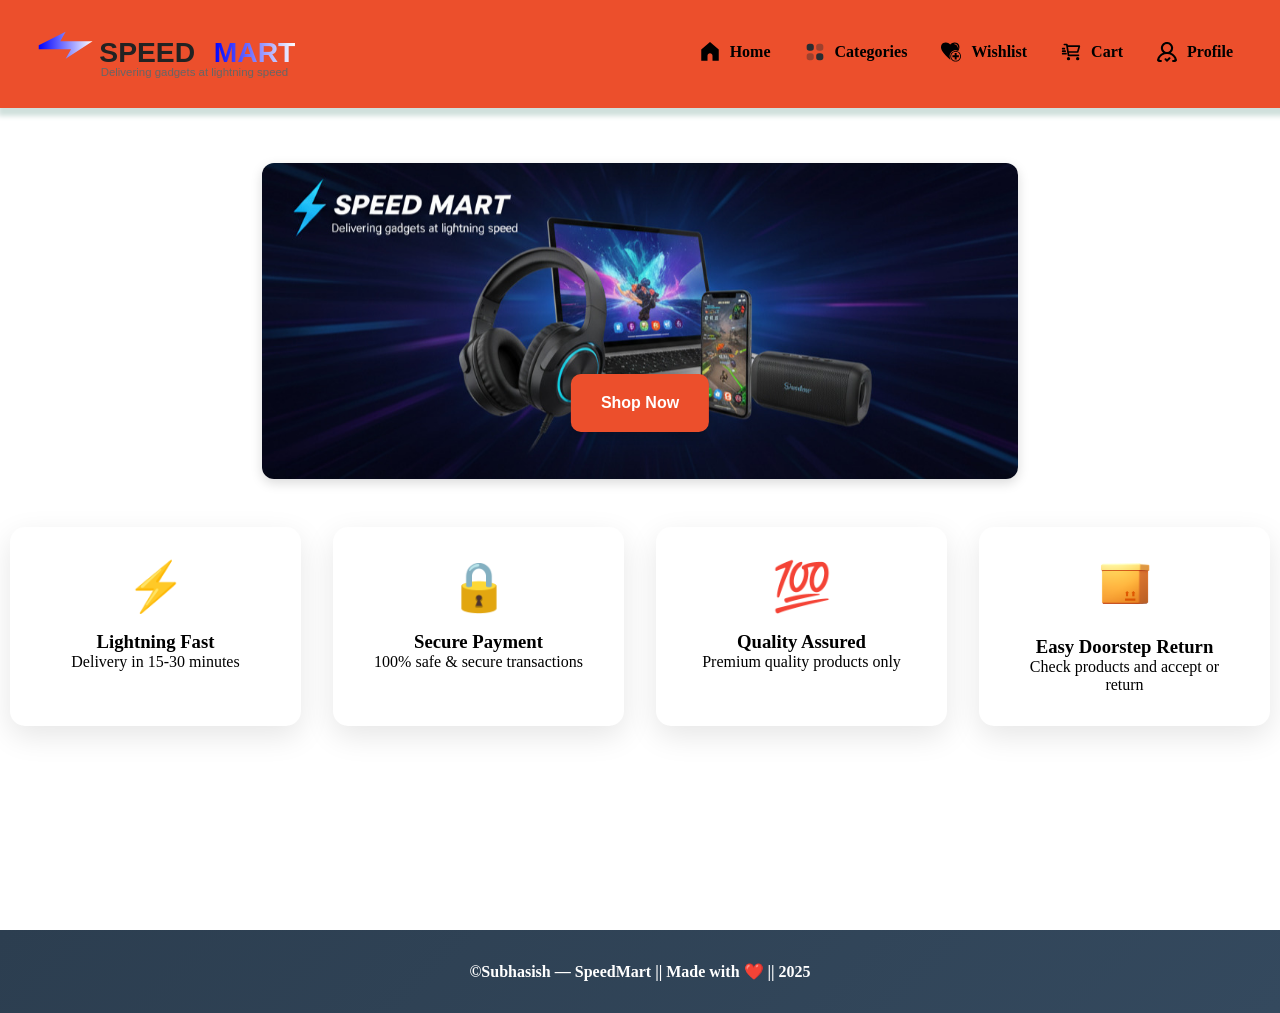
==== index.html @ 71e5bb22 "Fix HTML formatting and structure" ====
<!DOCTYPE html>
<html lang="en">
<head>
    <meta charset="UTF-8">
    <meta name="viewport" content="width=device-width, initial-scale=1.0">
    <title>SpeedMart: Get your products delivered in minutes</title>
    <link rel="stylesheet" href="style.css">
    <link rel="shortcut icon" href="favicon.ico" type="image/x-icon"> 
</head>
<body>
    <header>
        <nav>
            <div class="logo">
                <img src="/svgs/logo.svg" alt="SpeedMart Logo">
            </div>
            <div class="options">
                <ul>
                    <li onclick="showHome()"><img src="/svgs/home.svg" alt="" onclick="showHome()">Home</li>
                    <li onclick="showCategories()"><img src="/svgs/category.svg" alt="">Categories</li>
                    <li onclick="showWishlist()"><img src="/svgs/wish.svg" alt=""> Wishlist</li>
                    <li onclick="showCart()"><img src="/svgs/cart.svg" alt=""> Cart</li>
                    <li onclick="showProfile()"><img src="/svgs/profile.svg" alt=""> Profile</li>

                </ul>
            </div>
        </nav>
    </header>
    <main>
            <!--Home-->
            <section class="home" id="home">
                <img src="/banner.jpg" class="banner-img" alt="Banner">
                <button class="sn" onclick="showCategories()">Shop Now</button>
            </section>
            <section class="home2" id="home2">
                <div class="features">
                    <div class="feature-card">
                        <div class="feature-icon">⚡</div>
                        <h3>Lightning Fast</h3>
                        <p>Delivery in 15-30 minutes</p>
                    </div>
                    <div class="feature-card">
                        <div class="feature-icon">🔒</div>
                        <h3>Secure Payment</h3>
                        <p>100% safe & secure transactions</p>
                    </div>
                    <div class="feature-card">
                        <div class="feature-icon">💯</div>
                        <h3>Quality Assured</h3>
                        <p>Premium quality products only</p>
                    </div>
                    <div class="feature-card">
                        <div class="feature-icon"><img src="/assets/return.png" height="50" width="50" alt=""></div>
                        <h3>Easy Doorstep Return</h3>
                        <p>Check products and accept or return</p>
                    </div>
                </div>
            </section>
                

            <!-- Categories page-->
            <div class="category">
                <section id="categoriesPage" style="display:none;">
                    <h2>Categories</h2>
                    <div id="categoriesList"></div>
                </section>
            </div>
            <!-- Products page-->
            <section id="productsPage" style="display:none;">
                <button class="back" onclick="backToCategories()">← Back</button>
                <h2 id="categoryTitle"></h2>
                <div id="productsList"></div>
            </section>

            <!-- Wishlist Page -->
            <section id="wishlistPage" style="display:none;">
                <h2>Your Wishlist</h2>
                <div id="wishlistList"></div>
                <button id="clearWishlistBtn" onclick="clearWishlist()">Clear Wishlist</button>
            </section>
            
            <!-- Cart Page -->
            <section id="cartPage" style="display:none;">
                <h2>Your Cart</h2>
                <div id="cartList"></div>
                <h3 id="cartTotal">Total: Rs 0</h3>
                <button onclick="placeOrder()">Checkout</button>
            </section>
            <!-- Profile Page -->
            <section id="profilePage" style="display:none; text-align:center; padding-top:20px;">

                <h3 id="profileWelcome"></h3>
            
                <!-- Login Form -->
                <form id="loginForm" class="auth-card" >
                    <h2>Login</h2>
                    <input id="loginEmail" type="email" placeholder="Email" required>
                    <input id="loginPass" type="password" placeholder="Password" required>
                    <button type="submit" class="submit-btn">Login</button>
                    <p class="switch-text">Don't have an account? <span onclick="showSignup()">Sign Up</span></p>
                </form>
            
                <!-- Signup Form -->
                <form id="signupForm" class="auth-card" style="display:none;">
                    <h2>Sign Up</h2>
                    <input id="signupEmail" type="email" placeholder="Email" required>
                    <input id="signupPh" type="number" placeholder="Phone Number" required>
                    <input id="signupPass" type="password" placeholder="Password" required>
                    <input id="signupRePass" type="password" placeholder="Confirm Password" required>
                    <button type="submit" class="submit-btn">Sign Up</button>
                    <p class="switch-text">Already have an account? <span onclick="showLogin()" style="color: rgb(36, 252, 79);">Login</span></p>
                </form>
            
                <!-- Visible only if logged in -->
                <div id="extraProfileButtons" style="display:none; margin-top:20px;">
                    <button onclick="showMyOrders()">My Orders</button>
                    <button onclick="logoutUser()">Logout</button>
                </div>
            
            </section>
                        
            <!-- Orders Page -->
            <section id="ordersPage" style="display:none; padding:20px;">
                <h2 style="text-align:center; margin-bottom:15px;">My Orders</h2>
                <div id="ordersList" style="display:flex; flex-direction:column; gap:15px;"></div>
            </section>

              
              
    </main>
  
    <footer id="footer">
        <b>©Subhasish — SpeedMart || Made with ❤️ || 2025</b>
    </footer>
    <script src="script.js"></script>
</body>
</html>
---- style.css ----
* {
    margin: 0;
    padding: 0;
    box-sizing: border-box;
}
html,body{
    scroll-behavior: smooth;
}
nav {
    background-color: rgb(236, 79, 44);
    display: flex;
    justify-content: space-between;
    align-items: center;
    height: 12vh;
    padding: 0 2rem;
    box-shadow: 2px 4px 5px 4px rgb(208, 224, 220);
    position: sticky;
    top: 0;
    z-index: 1000;
}

nav ul li {
    list-style: none;
    font-weight: bolder;
    display: inline-flex;
    align-items: center;
    gap: 10px;
    margin: 0 15px;
    cursor: pointer;
}

ul li img:hover {
    filter: invert(1);
}

nav ul li:hover {
    color: yellow;
}

.options ul li img {
    width: 20px;
    height: 20px;
    vertical-align: middle;
}

main {
    padding: 10px;
    margin-top: 5vh;
    margin-bottom: 5vh;
    padding-bottom: 12vh;
}

.separation {
    height: 4px;
    background-color: rgb(122, 91, 118);
    margin: 20px 0;
}

.home {
    display: flex;
    justify-content: center;
    align-items: center;
    position: relative;
}

.home img {
    max-width: 100%;
    height: auto;
    display: block;
    position: relative;
    top: 0;
    border-radius: 12px;
    box-shadow: 0 4px 12px rgba(0, 0, 0, 0.15);
    /* optional shadow */
}

.home {
    position: relative;
    display: flex;
    justify-content: center;
    align-items: center;
}
.features {
    display: grid;
    grid-template-columns: repeat(auto-fit, minmax(250px, 1fr));
    gap: 2rem;
    margin: 3rem 0;
}

.feature-card {
    background: white;
    padding: 2rem;
    border-radius: 15px;
    text-align: center;
    box-shadow: 0 10px 30px rgba(0, 0, 0, 0.1);
    transition: all 0.3s ease;
}

.feature-card:hover {
    transform: translateY(-5px);
    box-shadow: 0 15px 40px rgba(0, 0, 0, 0.15);
}

.feature-icon {
    font-size: 3rem;
    margin-bottom: 1rem;
}

.home img {
    max-width: 60%;
    height: auto;
    display: block;
    border-radius: 12px;
    box-shadow: 0 4px 12px rgba(0, 0, 0, 0.15);
}

.sn {
    position: absolute;
    bottom: 15%;
    left: 50%;
    transform: translateX(-50%);
    padding: 20px 30px;
    font-size: 1rem;
    font-weight: bold;
    background-color: rgb(236, 79, 44);
    color: #fff;
    border: none;
    border-radius: 10px;
    cursor: pointer;
    box-shadow: 0 4px 10px rgba(0, 0, 0, 0.2);
    transition: all 0.3s ease;
    animation: glow 3s infinite alternate;
}

@keyframes glow {
    from {
        box-shadow: 0 0 10px rgba(18, 71, 136, 0.7),
            0 0 20px rgba(24, 122, 9, 0.6),
            0 0 30px rgba(237, 79, 205, 0.5);
    }

    to {
        box-shadow: 0 0 20px rgba(255, 174, 0, 0.9),
            0 0 40px rgba(255, 174, 0, 0.7),
            0 0 60px rgba(255, 174, 0, 0.5);
    }
}

.sn:hover {
    background-color: white;
    color: orangered;
    transform: translateX(-50%) scale(1.2);
}


/* Product cards */
.product-card {
    display: inline-block;
    margin: 10px;
    padding: 10px;
    text-align: center;
    border-radius: 12px;
    box-shadow: 0 4px 10px rgba(0, 0, 0, 0.1);
    background: #fff;
}

.product-card img {
    border-radius: 8px;
    margin-bottom: 5px;
}

#wishlistPage button {
    margin-top: 15px;
    padding: 10px 20px;
    border: none;
    border-radius: 8px;
    background-color: orangered;
    color: white;
    font-weight: bold;
    cursor: pointer;
    transition: transform 0.2s ease, background 0.3s ease;
}

#wishlistPage button:hover {
    background-color: #d32f2f;
    transform: scale(1.05);
}

.product-card button{
    margin: 5px;
    padding: 5px 10px;
    border-radius: 8px;
    border: none;
    background: rgb(236, 79, 44);
    color: white;
    cursor: pointer;
}

.product-card button:hover {
    background: orangered;
}



/* Categories container */
#categoriesList {
    display: flex;
    flex-wrap: wrap;
    gap: 15px;
    margin-top: 20px;
}

#categoriesList {
    display: flex;
    flex-wrap: wrap;
    gap: 15px;
    margin: 20px 0;
}

#categoriesList button {
    padding: 12px 20px;
    border: none;
    border-radius: 8px;
    background: #f44336;
    color: white;
    font-size: 16px;
    font-weight: bold;
    cursor: pointer;
    box-shadow: 2px 4px 6px rgba(0, 0, 0, 0.2);
    transition: 0.3s ease;
}

#categoriesList button:hover {
    background: #d32f2f;
    transform: scale(1.05);
}

#productsPage button {
    padding: 10px 10px;
    background-color: orangered;
    color: white;
    border: none;
    border-radius: 8px;
    font-size: 14px;
    cursor: pointer;
    transform: scale(1.05);
}

#cartPage {
    margin-left: 20px;
}

#cartPage button {
    padding: 10px 25px;
    border: none;
    border-radius: 8px;
    color: white;
    background-color: orangered;
    font-size: 12px;
    font-weight: bolder;
    margin-top: 15px;
    cursor: pointer;
}

#cartPage button:hover {
    transform: scale(1.1);
}

footer {
    background: linear-gradient(135deg, #2c3e50 0%, #34495e 100%);
    color: white;
    text-align: center;
    padding: 2rem;
    margin-top: 3rem;
    display: flex;
    justify-content: center;
    align-items: center;
}

 

#signupForm span {
    color: #555;
    transition: 0.3s;
}

#signupForm span:hover {
    color: #000;
    transform: scale(1.2);
}


.log {
    display: flex;
    justify-content: center;
    align-items: center;
    background: linear-gradient(rgb(223, 217, 217), rgb(156, 252, 156));
    width: 250px;
    position: relative;
    left: 10%;
}
/*for mobiles*/

@media (max-width: 768px) {
    /* body {
        padding: 25px;
    } */

    nav {
        width: 100%;
        display: flex;
        justify-content: center;
        background: #fff;
        position: fixed;
        top: 0;
        left: 0;
        z-index: 1000;
        box-shadow: 0 2px 5px rgba(0, 0, 0, 0.1);
        background-color: orangered;
    }

    nav .logo img {
        height: 300px;
    }

    /* Bottom nav bar */
    nav .options {
        width: 100%;
        position: fixed;
        bottom: 0;
        left: 0;
        background: #44e74f;
        box-shadow: 0 -2px 5px rgba(0, 0, 0, 0.1);
        z-index: 1000;
    }

    nav ul li:hover {
        color: #fff;
        transform: scale(1.2);
    }

    nav .options ul {
        display: flex;
        justify-content: space-around;
        padding: 10px 0;
        flex-wrap: nowrap;
    }

    nav .options ul li {
        flex: 1;
         display: flex;
        flex-direction: column;
        align-items: center;
        font-size: 12px;
        cursor: pointer;
        padding: 10px;
        min-width: 0;
    }
    .features{
        display: flex;
        flex-direction: column;
    }


    /* Push content between top & bottom bars */
    main {
        padding-top: 100px;
        padding-bottom: 70px;
    }

    #productsList {
        padding: 10px 10px;
        display:
    }

    .home img {
        width: 100%;
        height: 70vh;
    }

    .home button {
        padding: 10px 10px;
        font-size: 15px;
    }

    footer {
        width: 100%;
        position: relative;
        text-align: center;
        padding-bottom: 120px;
        display: flex;
        justify-content: center;
        align-items: center;
    }
}
.auth-card {
    width: 85%;
    max-width: 330px;
    margin: auto;
    background: white;
    padding: 25px;
    border-radius: 12px;
    box-shadow: 0 5px 20px rgba(0,0,0,0.15);
    animation: fadeIn 0.4s ease;
}

.auth-card h2 {
    margin-bottom: 15px;
    color: #333;
}

.auth-card input {
    width: 100%;
    padding: 10px;
    margin: 6px 0;
    border-radius: 8px;
    border: 1px solid #aaa;
}

.submit-btn {
    width: 100%;
    padding: 10px;
    margin-top: 8px;
    background: orangered;
    border: none;
    color: white;
    font-weight: bold;
    border-radius: 8px;
    cursor: pointer;
}

.submit-btn:hover {
    background: #c62828;
}

.switch-btn {
    padding: 12px 18px;
    background: orangered;
    color: white;
    border: none;
    border-radius: 8px;
    margin: 8px;
    cursor: pointer;
}

.switch-btn:hover {
    background: #c62828;
}

.switch-text {
    font-size: 14px;
    margin-top: 10px;
}

.switch-text span {
    color: orangered;
    cursor: pointer;
    font-weight: bold;
}

#profileWelcome {
    margin-bottom: 15px;
    font-size: 18px;
    font-weight: bold;
}

@keyframes fadeIn {
    from { opacity: 0; transform: scale(0.96); }
    to { opacity: 1; transform: scale(1); }
}
#extraProfileButtons button 
{
    margin: 5px;
    padding: 15px 20px;
    border-radius: 8px;
    border: none;
    background: rgb(236, 79, 44);
    color: white;
    cursor: pointer;
    font-weight: bolder;
}
#extraProfileButtons button:hover{
    background: #44e74f;
    color: white;
    font-weight: bolder;
    transform: scale(1.05);
}
.order-card {
    background: white;
    padding: 15px;
    border-radius: 12px;
    box-shadow: 0 4px 10px rgba(0,0,0,0.1);
    border: 1px solid #eee;
    display: flex;
    flex-direction: column;
    gap: 12px;
    animation: fadeIn 0.3s ease;
}

.order-header {
    display: flex;
    justify-content: space-between;
    font-size: 14px;
    font-weight: bold;
}

.order-id {
    color: #444;
}

.order-status {
    padding: 4px 10px;
    border-radius: 8px;
    font-size: 12px;
    text-transform: uppercase;
}

.order-status.placed { background: #eaefff; color: #3652ff; }
.order-status.processing { background: #fff4cc; color: #c58d00; }
.order-status.delivered { background: #e2ffe2; color: #0b8a16; }
.order-status.cancelled { background: #ffe5e5; color: #cc1414; }

.order-items {
    display: flex;
    flex-direction: column;
    gap: 6px;
}

.order-item {
    display: flex;
    justify-content: space-between;
    font-size: 14px;
}

.order-footer {
    display: flex;
    justify-content: space-between;
    font-size: 14px;
    border-top: 1px solid #ddd;
    padding-top: 8px;
}

@keyframes fadeIn {
    from { opacity: 0; transform: translateY(5px); }
    to { opacity: 1; transform: translateY(0); }
}
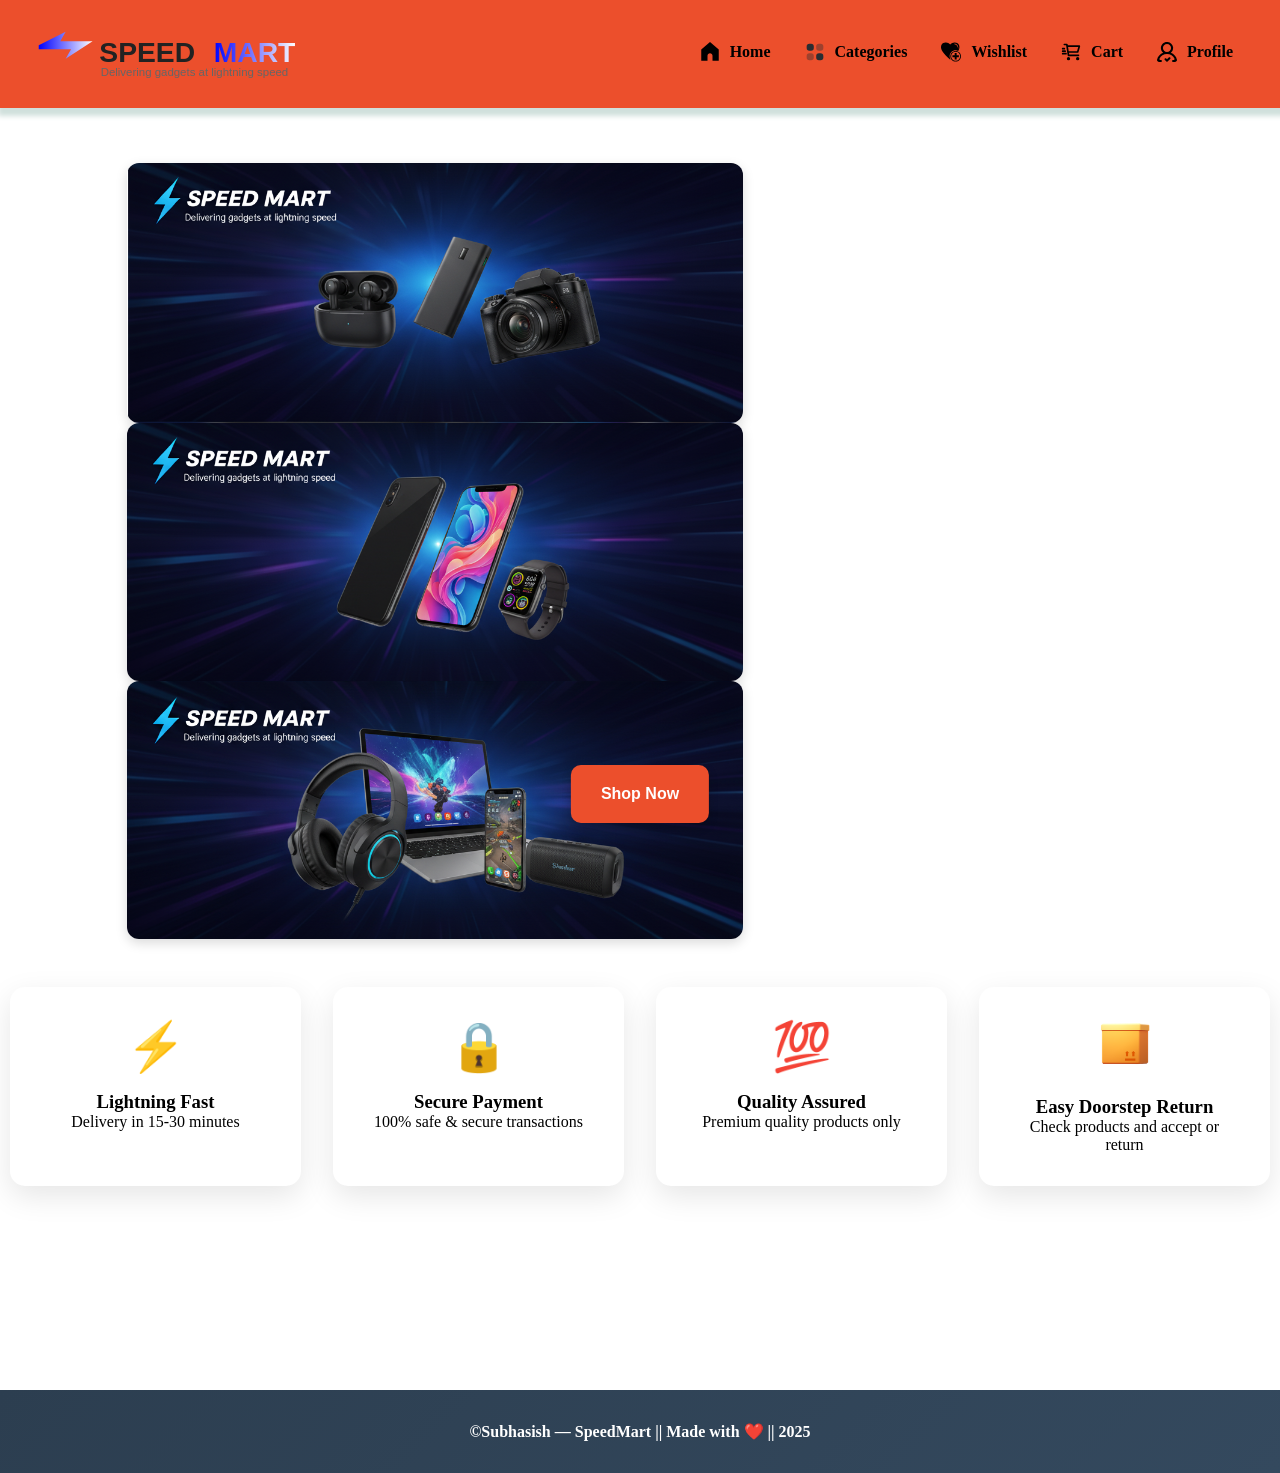
==== commit f295b97e: "Update index.html" ====
--- a/index.html
+++ b/index.html
@@ -28,9 +28,17 @@
     <main>
             <!--Home-->
             <section class="home" id="home">
-                <img src="/banner.jpg" class="banner-img" alt="Banner">
+
+                <div class="slider">
+                    <div class="slides">
+                        <img src="banner1.png" alt="">
+                        <img src="banner2.png" alt="">
+                        <img src="banner3.png" alt="">
+                    </div>
+                </div>
+                
                 <button class="sn" onclick="showCategories()">Shop Now</button>
-            </section>
+                </section>
             <section class="home2" id="home2">
                 <div class="features">
                     <div class="feature-card">
@@ -136,3 +144,4 @@
 </html>
 
 
+
--- a/style.css
+++ b/style.css
@@ -3,9 +3,12 @@
     padding: 0;
     box-sizing: border-box;
 }
-html,body{
+
+html,
+body {
     scroll-behavior: smooth;
 }
+
 nav {
     background-color: rgb(236, 79, 44);
     display: flex;
@@ -63,7 +66,15 @@
     position: relative;
 }
 
-.home img {
+.banner-img {
+    width: 100%;
+    height: auto;
+    object-fit: cover;
+    border-radius: 14px;
+    display: block;
+}
+
+/*.home img {
     max-width: 100%;
     height: auto;
     display: block;
@@ -74,12 +85,13 @@
     /* optional shadow */
 }
 
-.home {
+*/ .home {
     position: relative;
     display: flex;
     justify-content: center;
     align-items: center;
 }
+
 .features {
     display: grid;
     grid-template-columns: repeat(auto-fit, minmax(250px, 1fr));
@@ -154,50 +166,194 @@
 
 
 /* Product cards */
+/* DEFAULT: Desktop (4 cards per row) */
+#productsList {
+    display: grid;
+    padding-top: 50px;
+    grid-template-columns: repeat(7, 1fr);
+    gap: 18px;
+    justify-items: center;
+}
+
+/* Product Card Size (same for all screens) */
 .product-card {
-    display: inline-block;
-    margin: 10px;
+    width: 200px;
+    background: #111;
+    border-radius: 18px;
+    overflow: hidden;
+    padding: 0;
+    color: #fff;
+    box-shadow: 0 0 15px rgba(255, 136, 0, 0.4);
+    transition: transform 0.3s ease, box-shadow 0.3s ease;
+}
+
+.product-card:hover {
+    transform: scale(1.05);
+    box-shadow: 0 0 30px rgba(255, 94, 0, 0.7);
+}
+
+/* Mobile: 2 cards per row */
+@media (max-width: 768px) {
+    #productsList {
+        grid-template-columns: repeat(2, 1fr);
+        gap: 12px;
+    }
+
+    .product-card {
+        width: 160px;
+    }
+
+    .product-card .img-box {
+        padding: 18px;
+    }
+
+    .product-card img {
+        width: 100px;
+    }
+}
+
+
+/* ✅ Same image size area */
+.product-card .img-box {
+    height: 150px;
+    display: flex;
+    justify-content: center;
+    align-items: center;
+    background: linear-gradient(135deg, #ff8a00, #ff3d00);
+}
+
+.product-card img {
+    width: 90%;
+    height: 90%;
+    object-fit: contain;
+    /* ✅ Prevent stretching */
+    filter: drop-shadow(0 6px 12px rgba(0, 0, 0, 0.6));
+}
+
+/* Text */
+.product-card .info {
+    padding: 12px;
+    text-align: center;
+}
+
+.product-card h3 {
+    font-size: 16px;
+    margin-bottom: 4px;
+}
+
+.product-card p {
+    font-size: 14px;
+    margin-bottom: 8px;
+    color: #ffcc82;
+}
+
+/* Quantity Box */
+.qty-box {
+    display: flex;
+    justify-content: center;
+    align-items: center;
+    gap: 12px;
+    margin: 8px 0 12px 0;
+}
+
+.qty-box button {
+    background: #ff4500;
+    border: none;
+    padding: 6px 12px;
+    border-radius: 8px;
+    color: white;
+    font-size: 18px;
+    cursor: pointer;
+}
+
+/* ✅ Two buttons side by side */
+.action-btns {
+    display: flex;
+    justify-content: space-between;
+    gap: 8px;
+    padding: 0 12px 12px 12px;
+}
+
+
+.wishlist-btn,
+.buy-btn {
+    flex: 1;
+    padding: 9px 0;
+    border-radius: 10px;
+    border: none;
+    font-weight: bold;
+    cursor: pointer;
+    transition: 0.3s ease;
+}
+
+#wishlistPage button {
+    margin: 15px;
+}
+
+#wishlistPage button {
+    background-color: orangered;
+    border: none;
+    color: white;
+    font-weight: bolder;
+    cursor: pointer;
     padding: 10px;
-    text-align: center;
     border-radius: 12px;
-    box-shadow: 0 4px 10px rgba(0, 0, 0, 0.1);
-    background: #fff;
-}
-
-.product-card img {
-    border-radius: 8px;
-    margin-bottom: 5px;
-}
-
-#wishlistPage button {
-    margin-top: 15px;
-    padding: 10px 20px;
-    border: none;
-    border-radius: 8px;
-    background-color: orangered;
-    color: white;
-    font-weight: bold;
-    cursor: pointer;
-    transition: transform 0.2s ease, background 0.3s ease;
 }
 
 #wishlistPage button:hover {
-    background-color: #d32f2f;
-    transform: scale(1.05);
-}
-
-.product-card button{
-    margin: 5px;
-    padding: 5px 10px;
-    border-radius: 8px;
-    border: none;
-    background: rgb(236, 79, 44);
-    color: white;
-    cursor: pointer;
-}
-
-.product-card button:hover {
-    background: orangered;
+    background-color: rgb(1, 85, 1);
+}
+
+/* Wishlist */
+.wishlist-btn {
+    background: #ff006a;
+    cursor: pointer;
+}
+
+.wishlist-btn:hover {
+    background: #0c0c0c;
+}
+
+/* Buy Now */
+.buy-btn {
+    background: #ff9d00;
+    color: rgb(97, 66, 66);
+    cursor: pointer;
+}
+
+.buy-btn button:hover {
+    background: #0cfb0c;
+}
+
+
+/* MOBILE GRID — 2 CARDS PER ROW */
+@media (max-width: 768px) {
+    #productsList {
+        display: grid;
+        grid-template-columns: repeat(2, 1fr);
+        /* ✅ 2 per row */
+        gap: 12px;
+        justify-items: center;
+    }
+
+    .product-card {
+        width: 100%;
+        max-width: 170px;
+        /* ✅ auto-resize cleanly */
+        height: 310px;
+        /* Slightly shorter for mobile */
+
+    }
+
+    .product-card .img-box {
+        height: 130px;
+        /* Adjust image box */
+    }
+
+    .product-card img {
+        width: 85%;
+        height: 85%;
+    }
 }
 
 
@@ -233,6 +389,11 @@
 #categoriesList button:hover {
     background: #d32f2f;
     transform: scale(1.05);
+}
+
+#productsPage h2 {
+    padding-top: 20px;
+    padding-left: 20px;
 }
 
 #productsPage button {
@@ -266,6 +427,70 @@
     transform: scale(1.1);
 }
 
+
+.cart-item {
+    display: flex;
+    justify-content: space-between;
+    align-items: center;
+    background: #111;
+    padding: 15px;
+    border-radius: 14px;
+    margin-bottom: 12px;
+    box-shadow: 0 0 12px rgba(255, 115, 0, 0.4);
+    color: white;
+}
+
+.cart-item h4 {
+    margin-bottom: 5px;
+}
+
+.cart-item p {
+    margin: 2px 0;
+    color: #ffcc82;
+}
+
+.cart-item .right button {
+    background: #ff4500;
+    border: none;
+    padding: 6px 10px;
+    margin: 0 4px;
+    border-radius: 6px;
+    cursor: pointer;
+    color: white;
+    font-size: 16px;
+    font-weight: bold;
+}
+
+.cart-item .right button:hover {
+    background: #ff6a00;
+}
+
+.toast {
+    position: fixed;
+    bottom: 80px;
+    left: 50%;
+    transform: translateX(-50%);
+    background: #020000;
+    padding: 12px 18px;
+    border-radius: 8px;
+    color: #fff;
+    font-weight: bold;
+    animation: fadeSlide 0.4s ease;
+    z-index: 2000;
+}
+
+@keyframes fadeSlide {
+    from {
+        opacity: 0;
+        transform: translate(-50%, 20px);
+    }
+
+    to {
+        opacity: 1;
+        transform: translate(-50%, 0);
+    }
+}
+
 footer {
     background: linear-gradient(135deg, #2c3e50 0%, #34495e 100%);
     color: white;
@@ -277,7 +502,7 @@
     align-items: center;
 }
 
- 
+
 
 #signupForm span {
     color: #555;
@@ -299,6 +524,7 @@
     position: relative;
     left: 10%;
 }
+
 /*for mobiles*/
 
 @media (max-width: 768px) {
@@ -348,7 +574,7 @@
 
     nav .options ul li {
         flex: 1;
-         display: flex;
+        display: flex;
         flex-direction: column;
         align-items: center;
         font-size: 12px;
@@ -356,7 +582,8 @@
         padding: 10px;
         min-width: 0;
     }
-    .features{
+
+    .features {
         display: flex;
         flex-direction: column;
     }
@@ -393,6 +620,7 @@
         align-items: center;
     }
 }
+
 .auth-card {
     width: 85%;
     max-width: 330px;
@@ -400,7 +628,7 @@
     background: white;
     padding: 25px;
     border-radius: 12px;
-    box-shadow: 0 5px 20px rgba(0,0,0,0.15);
+    box-shadow: 0 5px 20px rgba(0, 0, 0, 0.15);
     animation: fadeIn 0.4s ease;
 }
 
@@ -465,11 +693,18 @@
 }
 
 @keyframes fadeIn {
-    from { opacity: 0; transform: scale(0.96); }
-    to { opacity: 1; transform: scale(1); }
-}
-#extraProfileButtons button 
-{
+    from {
+        opacity: 0;
+        transform: scale(0.96);
+    }
+
+    to {
+        opacity: 1;
+        transform: scale(1);
+    }
+}
+
+#extraProfileButtons button {
     margin: 5px;
     padding: 15px 20px;
     border-radius: 8px;
@@ -479,73 +714,147 @@
     cursor: pointer;
     font-weight: bolder;
 }
-#extraProfileButtons button:hover{
+
+#extraProfileButtons button:hover {
     background: #44e74f;
     color: white;
     font-weight: bolder;
     transform: scale(1.05);
 }
+
 .order-card {
-    background: white;
-    padding: 15px;
-    border-radius: 12px;
-    box-shadow: 0 4px 10px rgba(0,0,0,0.1);
-    border: 1px solid #eee;
+    background: #ffffff;
+    border-radius: 14px;
+    padding: 18px;
+    border: 1px solid #e5e5e5;
+    box-shadow: 0px 3px 12px rgba(0,0,0,0.08);
     display: flex;
     flex-direction: column;
-    gap: 12px;
-    animation: fadeIn 0.3s ease;
-}
-
+    gap: 14px;
+    transition: transform 0.25s ease, box-shadow 0.25s ease;
+}
+
+.order-card:hover {
+    transform: translateY(-3px);
+    box-shadow: 0px 6px 18px rgba(0,0,0,0.15);
+}
+
+/* Header: Order ID + Status */
 .order-header {
+    display: flex;
+    justify-content: space-between;
+    align-items: center;
+    font-size: 15px;
+    font-weight: 600;
+}
+
+.order-id {
+    color: #222;
+    font-weight: bold;
+}
+
+/* Status Badge */
+.order-status {
+    padding: 6px 14px;
+    border-radius: 20px;
+    font-size: 12px;
+    font-weight: bold;
+    letter-spacing: 0.4px;
+}
+
+.order-status.placed {
+    background: #e8eeff;
+    color: #2e51ff;
+}
+
+.order-status.processing {
+    background: #fff1c7;
+    color: #b88300;
+}
+
+.order-status.delivered {
+    background: #d4ffd9;
+    color: #058a1a;
+}
+
+.order-status.cancelled {
+    background: #ffd4d4;
+    color: #d32f2f;
+}
+
+/* Order Items Section */
+.order-items {
+    display: flex;
+    flex-direction: column;
+    gap: 10px;
+    border: 1px solid #efefef;
+    border-radius: 10px;
+    padding: 12px;
+    background: #fafafa;
+}
+
+/* Each item in the order */
+.order-item {
     display: flex;
     justify-content: space-between;
     font-size: 14px;
-    font-weight: bold;
-}
-
-.order-id {
-    color: #444;
-}
-
-.order-status {
-    padding: 4px 10px;
-    border-radius: 8px;
-    font-size: 12px;
-    text-transform: uppercase;
-}
-
-.order-status.placed { background: #eaefff; color: #3652ff; }
-.order-status.processing { background: #fff4cc; color: #c58d00; }
-.order-status.delivered { background: #e2ffe2; color: #0b8a16; }
-.order-status.cancelled { background: #ffe5e5; color: #cc1414; }
-
-.order-items {
-    display: flex;
-    flex-direction: column;
-    gap: 6px;
-}
-
-.order-item {
+    font-weight: 500;
+    color: #333;
+}
+
+/* Footer: Total & Date */
+.order-footer {
     display: flex;
     justify-content: space-between;
+    padding-top: 8px;
+    border-top: 1px solid #ececec;
+    font-weight: 600;
     font-size: 14px;
 }
 
-.order-footer {
-    display: flex;
-    justify-content: space-between;
-    font-size: 14px;
-    border-top: 1px solid #ddd;
-    padding-top: 8px;
-}
-
+/* Invoice Button */
+.order-card button {
+    background: #ff6d29;
+    padding: 10px 14px;
+    border: none;
+    color: white;
+    border-radius: 8px;
+    cursor: pointer;
+    font-weight: bold;
+    transition: 0.25s;
+}
+
+.order-card button:hover {
+    background: #ff4a00;
+    transform: scale(1.05);
+}
+
+/* Fade animation */
 @keyframes fadeIn {
     from { opacity: 0; transform: translateY(5px); }
     to { opacity: 1; transform: translateY(0); }
 }
 
-
-
-
-
+.action-btns {
+    display: flex;
+    justify-content: space-between;
+    gap: 8px;
+    margin-top: 12px;
+}
+
+
+.buy-btn {
+    flex: 1;
+    background: #ff9d00;
+    padding: 10px;
+    border-radius: 10px;
+    border: none;
+    color: black;
+    font-weight: bold;
+    cursor: pointer;
+    transition: 0.3s ease;
+}
+
+.buy-btn:hover {
+    background: #ffb733;
+}
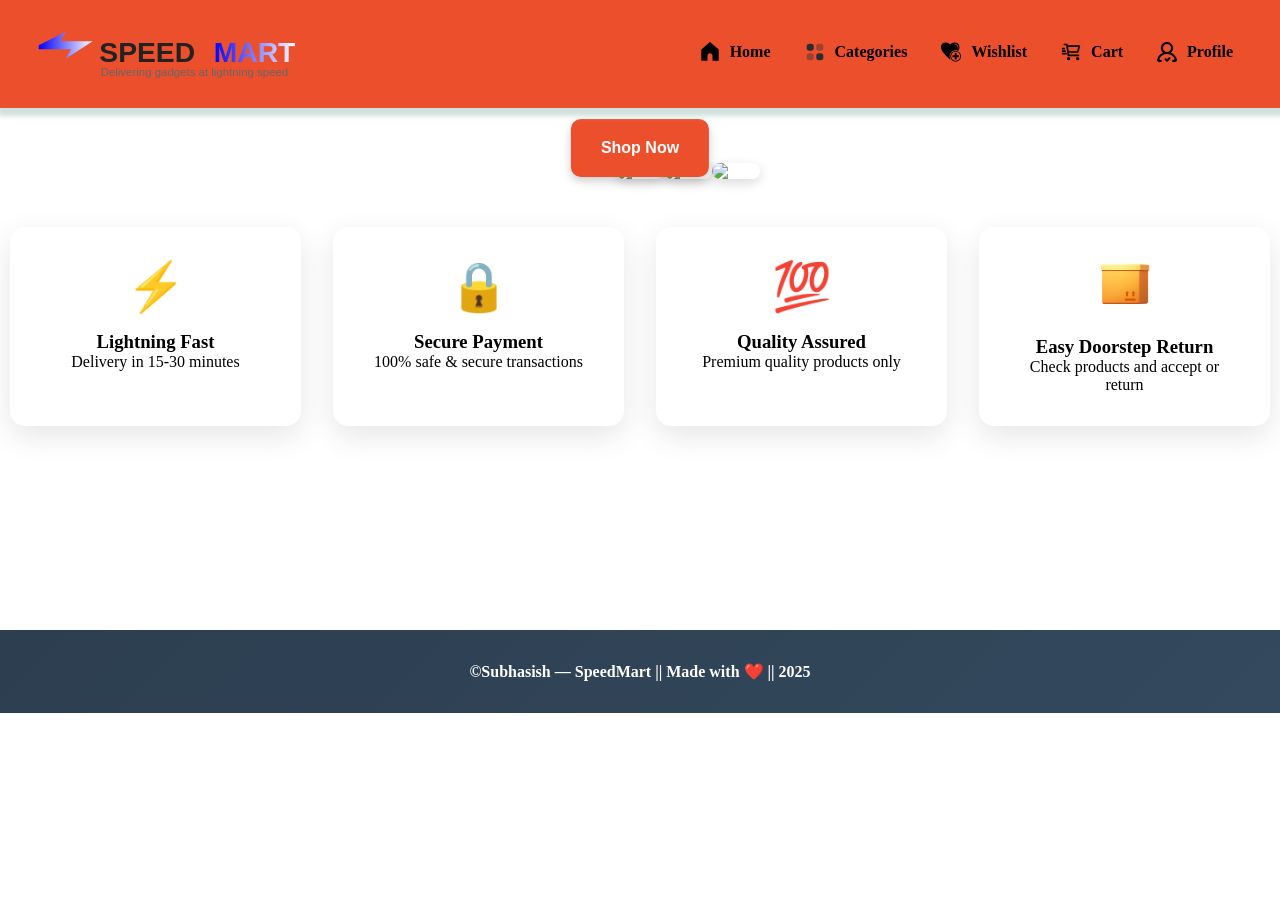
==== commit f535ad6f: "Update index.html" ====
--- a/index.html
+++ b/index.html
@@ -29,13 +29,19 @@
             <!--Home-->
             <section class="home" id="home">
 
-                <div class="slider">
+                <div class="banner-slider">
                     <div class="slides">
-                        <img src="banner1.png" alt="">
-                        <img src="banner2.png" alt="">
-                        <img src="banner3.png" alt="">
+                      <img src="banner1.jpg" class="slide">
+                      <img src="banner2.jpg" class="slide">
+                      <img src="banner3.jpg" class="slide">
                     </div>
-                </div>
+                  
+                    <div class="slider-dots">
+                      <span onclick="currentSlide(0)"></span>
+                      <span onclick="currentSlide(1)"></span>
+                      <span onclick="currentSlide(2)"></span>
+                    </div>
+                  </div>
                 
                 <button class="sn" onclick="showCategories()">Shop Now</button>
                 </section>
@@ -145,3 +151,4 @@
 
 
 
+
--- a/style.css
+++ b/style.css
@@ -66,26 +66,51 @@
     position: relative;
 }
 
-.banner-img {
+/* Home Slider */
+.slider {
     width: 100%;
-    height: auto;
+    max-width: 1200px;
+    height: 350px;
+    margin: auto;
+    overflow: hidden;
+    border-radius: 14px;
+    position: relative;
+  }
+  
+  .slides {
+    display: flex;
+    width: 300%;
+    animation: slide 12s infinite ease-in-out;
+  }
+  
+  .slides img {
+    width: 100%;
+    height: 350px;
     object-fit: cover;
-    border-radius: 14px;
-    display: block;
-}
-
-/*.home img {
-    max-width: 100%;
-    height: auto;
-    display: block;
-    position: relative;
-    top: 0;
-    border-radius: 12px;
-    box-shadow: 0 4px 12px rgba(0, 0, 0, 0.15);
-    /* optional shadow */
-}
-
-*/ .home {
+  }
+  
+  /* Auto Slide Keyframes */
+  @keyframes slide {
+    0% { transform: translateX(0%); }
+    33% { transform: translateX(-100%); }
+    66% { transform: translateX(-200%); }
+    100% { transform: translateX(0%); }
+  }
+  
+  /* Mobile Responsive */
+  @media (max-width: 768px) {
+    .slider {
+      height: 200px;
+    }
+  
+    .slides img {
+      height: 200px;
+      object-fit: cover;
+    }
+  }
+  
+
+ .home {
     position: relative;
     display: flex;
     justify-content: center;
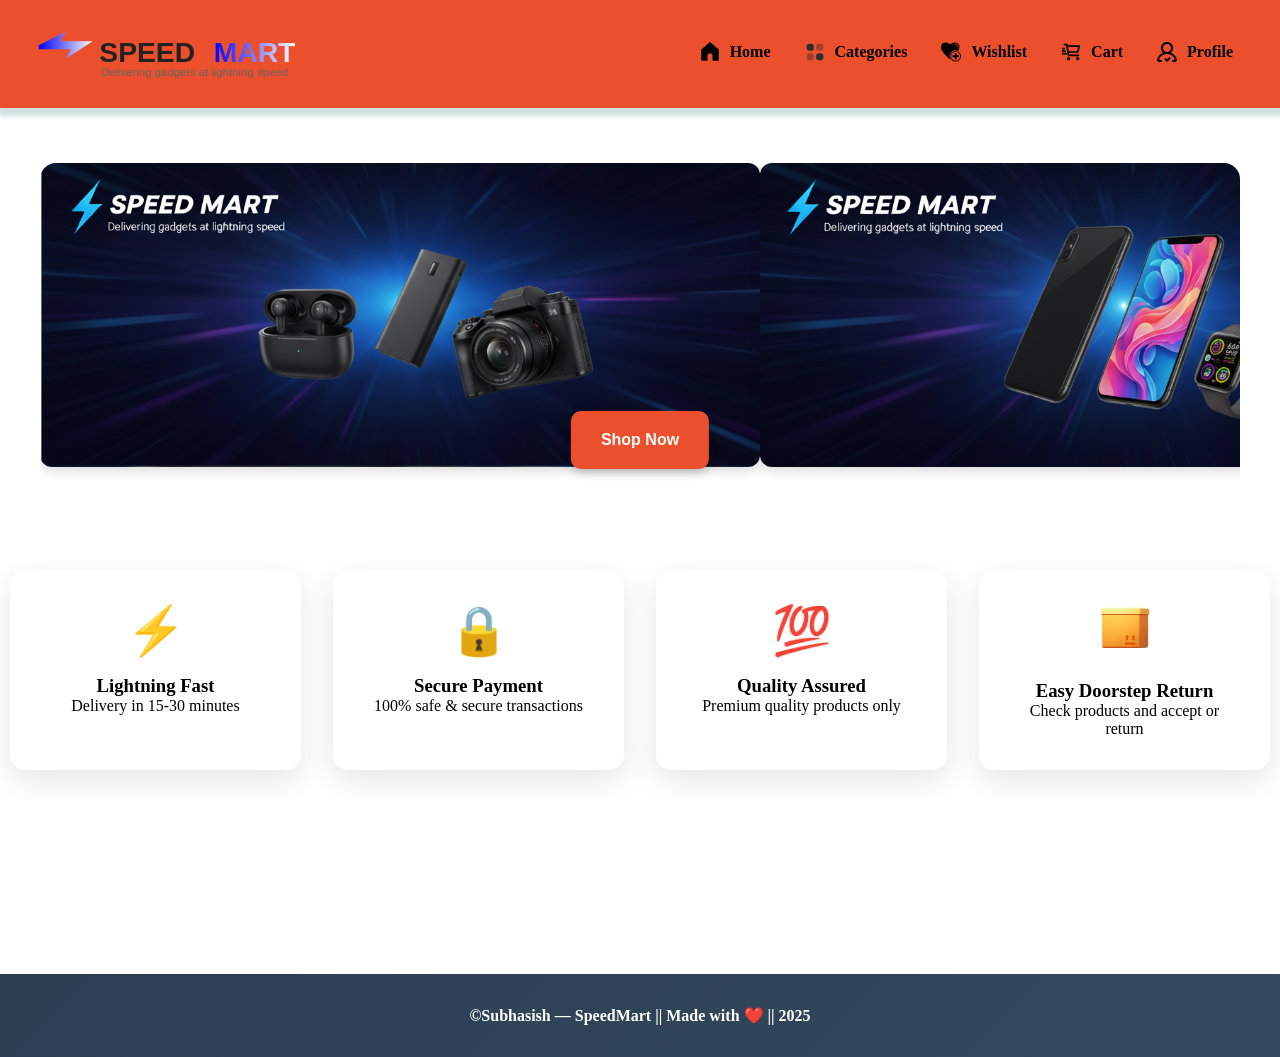
==== commit 7139b440: "Update index.html" ====
--- a/index.html
+++ b/index.html
@@ -31,9 +31,9 @@
 
                 <div class="banner-slider">
                     <div class="slides">
-                      <img src="banner1.jpg" class="slide">
-                      <img src="banner2.jpg" class="slide">
-                      <img src="banner3.jpg" class="slide">
+                      <img src="banner1.png" class="slide">
+                      <img src="banner2.png" class="slide">
+                      <img src="banner3.png" class="slide">
                     </div>
                   
                     <div class="slider-dots">
@@ -152,3 +152,4 @@
 
 
 
+
--- a/style.css
+++ b/style.css
@@ -66,50 +66,71 @@
     position: relative;
 }
 
-/* Home Slider */
-.slider {
+.banner-slider {
     width: 100%;
     max-width: 1200px;
-    height: 350px;
     margin: auto;
+    position: relative;
     overflow: hidden;
-    border-radius: 14px;
-    position: relative;
+    border-radius: 16px;
   }
   
   .slides {
     display: flex;
-    width: 300%;
-    animation: slide 12s infinite ease-in-out;
+    transition: transform 0.7s ease;
   }
   
   .slides img {
     width: 100%;
-    height: 350px;
+    border-radius: 16px;
     object-fit: cover;
   }
   
-  /* Auto Slide Keyframes */
-  @keyframes slide {
-    0% { transform: translateX(0%); }
-    33% { transform: translateX(-100%); }
-    66% { transform: translateX(-200%); }
-    100% { transform: translateX(0%); }
+  /* Desktop Height */
+  .banner-slider {
+    height: 360px;
+  }
+  .slides img {
+    height: 360px;
   }
   
-  /* Mobile Responsive */
+  /* Mobile Height Fix */
   @media (max-width: 768px) {
-    .slider {
-      height: 200px;
-    }
-  
+    .banner-slider {
+      height: 190px;
+    }
     .slides img {
-      height: 200px;
+      height: 190px;
       object-fit: cover;
+      border-radius: 12px;
     }
   }
   
-
+  /* Dots */
+  .slider-dots {
+    text-align: center;
+    position: absolute;
+    bottom: 14px;
+    width: 100%;
+  }
+  
+  .slider-dots span {
+    height: 9px;
+    width: 9px;
+    margin: 0 5px;
+    background: #fff;
+    border-radius: 50%;
+    display: inline-block;
+    opacity: 0.6;
+    cursor: pointer;
+    transition: 0.3s;
+  }
+  
+  .slider-dots span.active {
+    opacity: 1;
+    transform: scale(1.3);
+  }
+  
  .home {
     position: relative;
     display: flex;
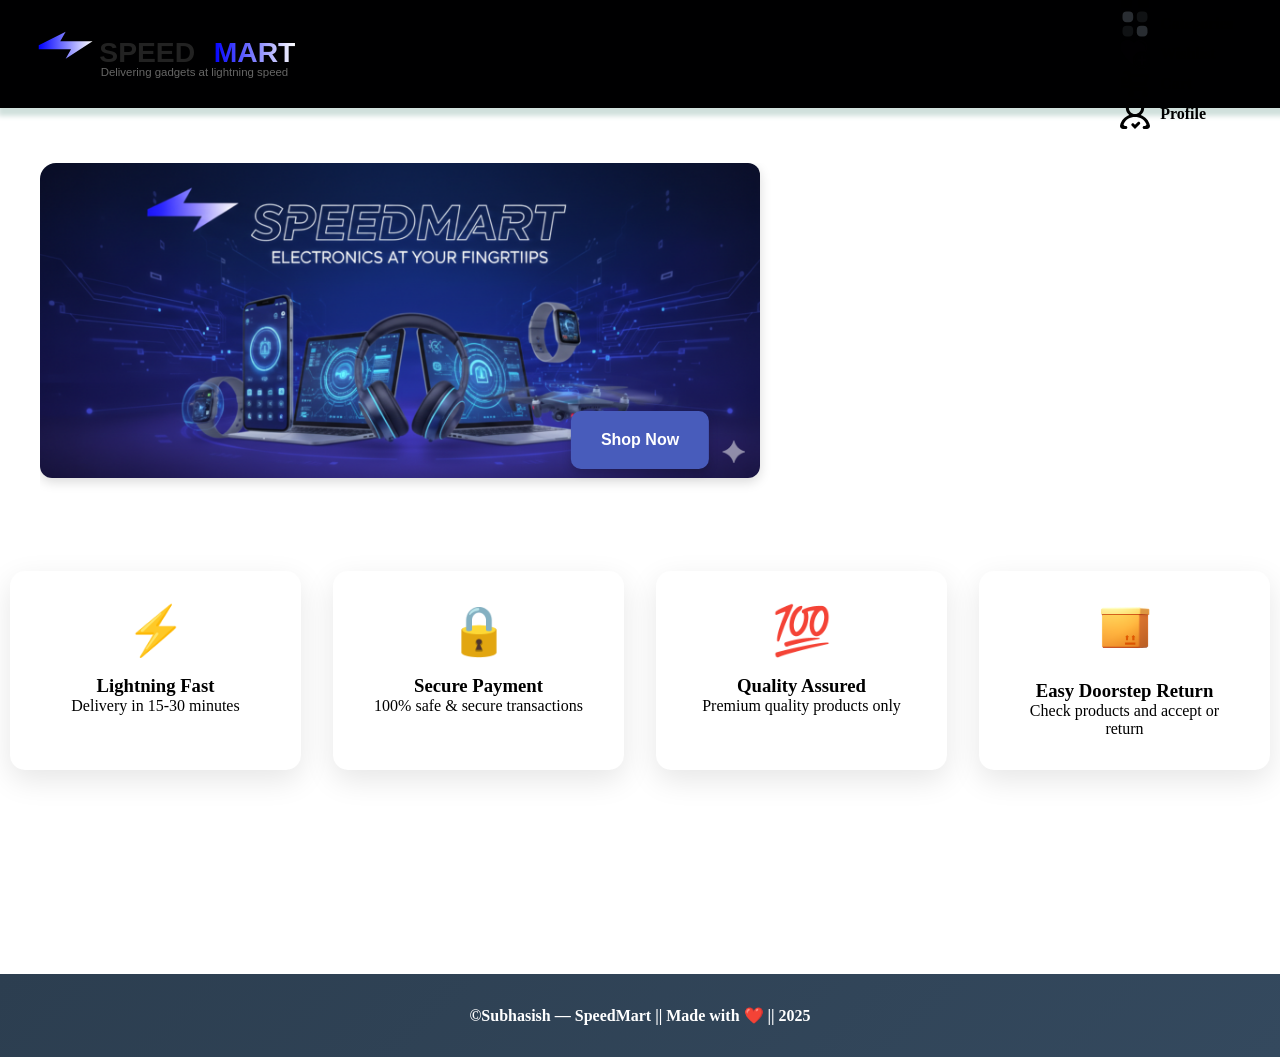
==== commit d4596478: "Update index.html" ====
--- a/index.html
+++ b/index.html
@@ -3,7 +3,7 @@
 <head>
     <meta charset="UTF-8">
     <meta name="viewport" content="width=device-width, initial-scale=1.0">
-    <title>SpeedMart: Get your products delivered in minutes</title>
+    <title>SpeedMart: Order gadgets anytime</title>
     <link rel="stylesheet" href="style.css">
     <link rel="shortcut icon" href="favicon.ico" type="image/x-icon"> 
 </head>
@@ -13,16 +13,35 @@
             <div class="logo">
                 <img src="/svgs/logo.svg" alt="SpeedMart Logo">
             </div>
-            <div class="options">
-                <ul>
-                    <li onclick="showHome()"><img src="/svgs/home.svg" alt="" onclick="showHome()">Home</li>
-                    <li onclick="showCategories()"><img src="/svgs/category.svg" alt="">Categories</li>
-                    <li onclick="showWishlist()"><img src="/svgs/wish.svg" alt=""> Wishlist</li>
-                    <li onclick="showCart()"><img src="/svgs/cart.svg" alt=""> Cart</li>
-                    <li onclick="showProfile()"><img src="/svgs/profile.svg" alt=""> Profile</li>
+           <div class="options">
+  <ul>
+    <li onclick="showHome()">
+      <img src="/svgs/home.svg" alt="Home">
+      <span>Home</span>
+    </li>
 
-                </ul>
-            </div>
+    <li onclick="showCategories()">
+      <img src="/svgs/category.svg" alt="Categories">
+      <span>Categories</span>
+    </li>
+
+    <li onclick="showWishlist()">
+      <img src="/svgs/wish.svg" alt="Wishlist">
+      <span>Wishlist</span>
+    </li>
+
+    <li onclick="showCart()">
+      <img src="/svgs/cart.svg" alt="Cart">
+      <span>Cart</span>
+    </li>
+
+    <li onclick="showProfile()">
+      <img src="/svgs/profile.svg" alt="Profile">
+      <span>Profile</span>
+    </li>
+  </ul>
+</div>
+
         </nav>
     </header>
     <main>
@@ -31,17 +50,8 @@
 
                 <div class="banner-slider">
                     <div class="slides">
-                      <img src="banner1.png" class="slide">
-                      <img src="banner2.png" class="slide">
-                      <img src="banner3.png" class="slide">
+                      <img src="banner.png">
                     </div>
-                  
-                    <div class="slider-dots">
-                      <span onclick="currentSlide(0)"></span>
-                      <span onclick="currentSlide(1)"></span>
-                      <span onclick="currentSlide(2)"></span>
-                    </div>
-                  </div>
                 
                 <button class="sn" onclick="showCategories()">Shop Now</button>
                 </section>
@@ -153,3 +163,5 @@
 
 
 
+
+
--- a/style.css
+++ b/style.css
@@ -10,7 +10,7 @@
 }
 
 nav {
-    background-color: rgb(236, 79, 44);
+    background-color: #000001;
     display: flex;
     justify-content: space-between;
     align-items: center;
@@ -40,10 +40,16 @@
     color: yellow;
 }
 
-.options ul li img {
+/* .options ul li img {
     width: 20px;
     height: 20px;
     vertical-align: middle;
+} */
+.options li {
+  display: flex;
+  align-items: center;
+  gap: 10px;
+  cursor: pointer;
 }
 
 main {
@@ -104,6 +110,13 @@
       object-fit: cover;
       border-radius: 12px;
     }
+    .options li span {
+    display: none;   /* Hide text */
+  }
+
+  .options li {
+    justify-content: center;
+  }
   }
   
   /* Dots */
@@ -180,7 +193,7 @@
     padding: 20px 30px;
     font-size: 1rem;
     font-weight: bold;
-    background-color: rgb(236, 79, 44);
+    background-color: #485cbb;
     color: #fff;
     border: none;
     border-radius: 10px;
@@ -206,7 +219,7 @@
 
 .sn:hover {
     background-color: white;
-    color: orangered;
+    color: #485cbb;
     transform: translateX(-50%) scale(1.2);
 }
 
@@ -235,7 +248,7 @@
 
 .product-card:hover {
     transform: scale(1.05);
-    box-shadow: 0 0 30px rgba(255, 94, 0, 0.7);
+    box-shadow: 0 0 30px #032460;
 }
 
 /* Mobile: 2 cards per row */
@@ -265,7 +278,7 @@
     display: flex;
     justify-content: center;
     align-items: center;
-    background: linear-gradient(135deg, #ff8a00, #ff3d00);
+    linear-gradient(135deg, #7e6240, #485cbb);
 }
 
 .product-card img {
@@ -278,7 +291,7 @@
 
 /* Text */
 .product-card .info {
-    padding: 12px;
+    padding: 0;
     text-align: center;
 }
 
@@ -337,7 +350,7 @@
 }
 
 #wishlistPage button {
-    background-color: orangered;
+    background-color: #194490;
     border: none;
     color: white;
     font-weight: bolder;
@@ -347,7 +360,7 @@
 }
 
 #wishlistPage button:hover {
-    background-color: rgb(1, 85, 1);
+    background-color: #37404a;
 }
 
 /* Wishlist */
@@ -423,7 +436,7 @@
     padding: 12px 20px;
     border: none;
     border-radius: 8px;
-    background: #f44336;
+    background: #194490;
     color: white;
     font-size: 16px;
     font-weight: bold;
@@ -433,7 +446,7 @@
 }
 
 #categoriesList button:hover {
-    background: #d32f2f;
+    background: #032460;
     transform: scale(1.05);
 }
 
@@ -444,7 +457,7 @@
 
 #productsPage button {
     padding: 10px 10px;
-    background-color: orangered;
+    background-color: #736864;
     color: white;
     border: none;
     border-radius: 8px;
@@ -462,7 +475,7 @@
     border: none;
     border-radius: 8px;
     color: white;
-    background-color: orangered;
+    background-color: #194490;
     font-size: 12px;
     font-weight: bolder;
     margin-top: 15px;
@@ -470,7 +483,7 @@
 }
 
 #cartPage button:hover {
-    transform: scale(1.1);
+    transform: scale(1.05);
 }
 
 
@@ -582,13 +595,12 @@
         width: 100%;
         display: flex;
         justify-content: center;
-        background: #fff;
+        background: #000001;
         position: fixed;
         top: 0;
         left: 0;
         z-index: 1000;
         box-shadow: 0 2px 5px rgba(0, 0, 0, 0.1);
-        background-color: orangered;
     }
 
     nav .logo img {
@@ -601,7 +613,7 @@
         position: fixed;
         bottom: 0;
         left: 0;
-        background: #44e74f;
+        background: #434242;
         box-shadow: 0 -2px 5px rgba(0, 0, 0, 0.1);
         z-index: 1000;
     }
@@ -755,14 +767,14 @@
     padding: 15px 20px;
     border-radius: 8px;
     border: none;
-    background: rgb(236, 79, 44);
+    background: #117885;
     color: white;
     cursor: pointer;
     font-weight: bolder;
 }
 
 #extraProfileButtons button:hover {
-    background: #44e74f;
+    background: rgb(12 51 56);
     color: white;
     font-weight: bolder;
     transform: scale(1.05);
@@ -904,3 +916,10 @@
 .buy-btn:hover {
     background: #ffb733;
 }
+
+
+
+
+
+
+
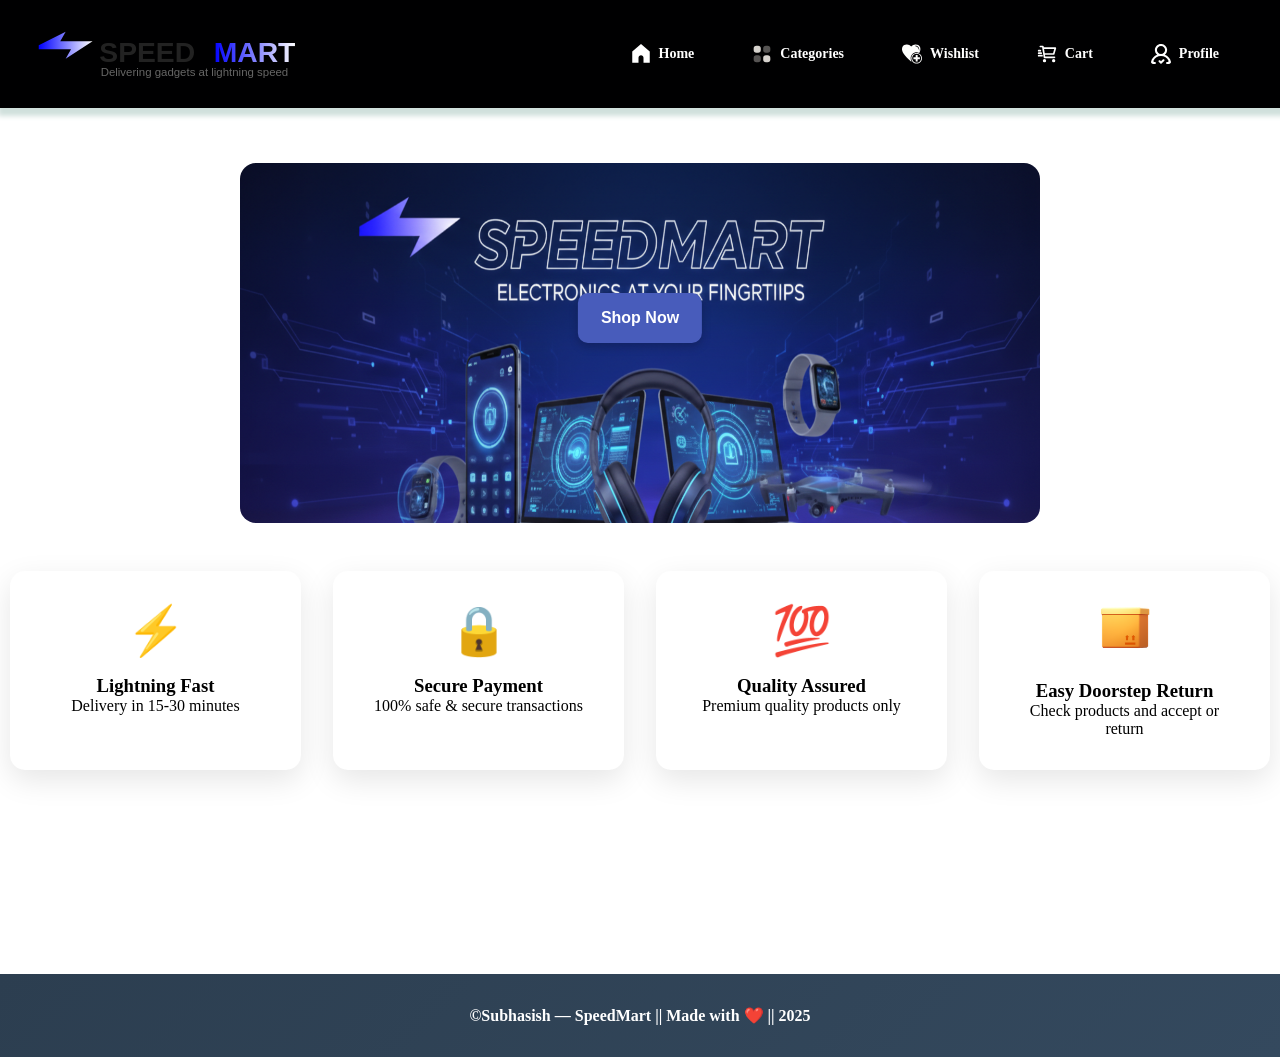
==== commit f9a3ed32: "Fix HTML formatting and clean up code" ====
--- a/index.html
+++ b/index.html
@@ -49,9 +49,8 @@
             <section class="home" id="home">
 
                 <div class="banner-slider">
-                    <div class="slides">
                       <img src="banner.png">
-                    </div>
+
                 
                 <button class="sn" onclick="showCategories()">Shop Now</button>
                 </section>
@@ -165,3 +164,4 @@
 
 
 
+
--- a/style.css
+++ b/style.css
@@ -40,11 +40,36 @@
     color: yellow;
 }
 
-/* .options ul li img {
+.options ul {
+    display: flex;              /* makes items row-wise */
+    align-items: center;
+    justify-content: space-around; /* or space-between */
+    list-style: none;
+    padding: 0;
+    margin: 0;
+}
+.options ul li {
+    display: flex;
+    align-items: center;
+    gap: 8px;
+    cursor: pointer;
+    padding: 10px 14px;
+    color: white;
+}
+
+.options ul li img {
     width: 20px;
     height: 20px;
-    vertical-align: middle;
-} */
+    filter: invert();
+}
+
+.options ul li span {
+    font-size: 14px;
+}
+
+
+
+
 .options li {
   display: flex;
   align-items: center;
@@ -74,7 +99,7 @@
 
 .banner-slider {
     width: 100%;
-    max-width: 1200px;
+    max-width: 800px;
     margin: auto;
     position: relative;
     overflow: hidden;
@@ -99,11 +124,14 @@
   .slides img {
     height: 360px;
   }
-  
+
+
   /* Mobile Height Fix */
   @media (max-width: 768px) {
     .banner-slider {
-      height: 190px;
+     width: 100%;
+        height: auto;
+        object-fit: contain; 
     }
     .slides img {
       height: 190px;
@@ -117,33 +145,17 @@
   .options li {
     justify-content: center;
   }
+      .options ul li {
+        justify-content: center;   /* center icon */
+        padding: 14px 0;
+    }
+
+    .options ul li span {
+        display: none;             /* hide text */
+    }
   }
   
-  /* Dots */
-  .slider-dots {
-    text-align: center;
-    position: absolute;
-    bottom: 14px;
-    width: 100%;
-  }
-  
-  .slider-dots span {
-    height: 9px;
-    width: 9px;
-    margin: 0 5px;
-    background: #fff;
-    border-radius: 50%;
-    display: inline-block;
-    opacity: 0.6;
-    cursor: pointer;
-    transition: 0.3s;
-  }
-  
-  .slider-dots span.active {
-    opacity: 1;
-    transform: scale(1.3);
-  }
-  
+
  .home {
     position: relative;
     display: flex;
@@ -178,8 +190,8 @@
 }
 
 .home img {
-    max-width: 60%;
-    height: auto;
+    max-width: 100%;
+    height: 48vh;
     display: block;
     border-radius: 12px;
     box-shadow: 0 4px 12px rgba(0, 0, 0, 0.15);
@@ -187,10 +199,10 @@
 
 .sn {
     position: absolute;
-    bottom: 15%;
+    bottom: 50%;
     left: 50%;
     transform: translateX(-50%);
-    padding: 20px 30px;
+    padding: 16px 23px;
     font-size: 1rem;
     font-weight: bold;
     background-color: #485cbb;
@@ -923,3 +935,8 @@
 
 
 
+
+
+
+
+
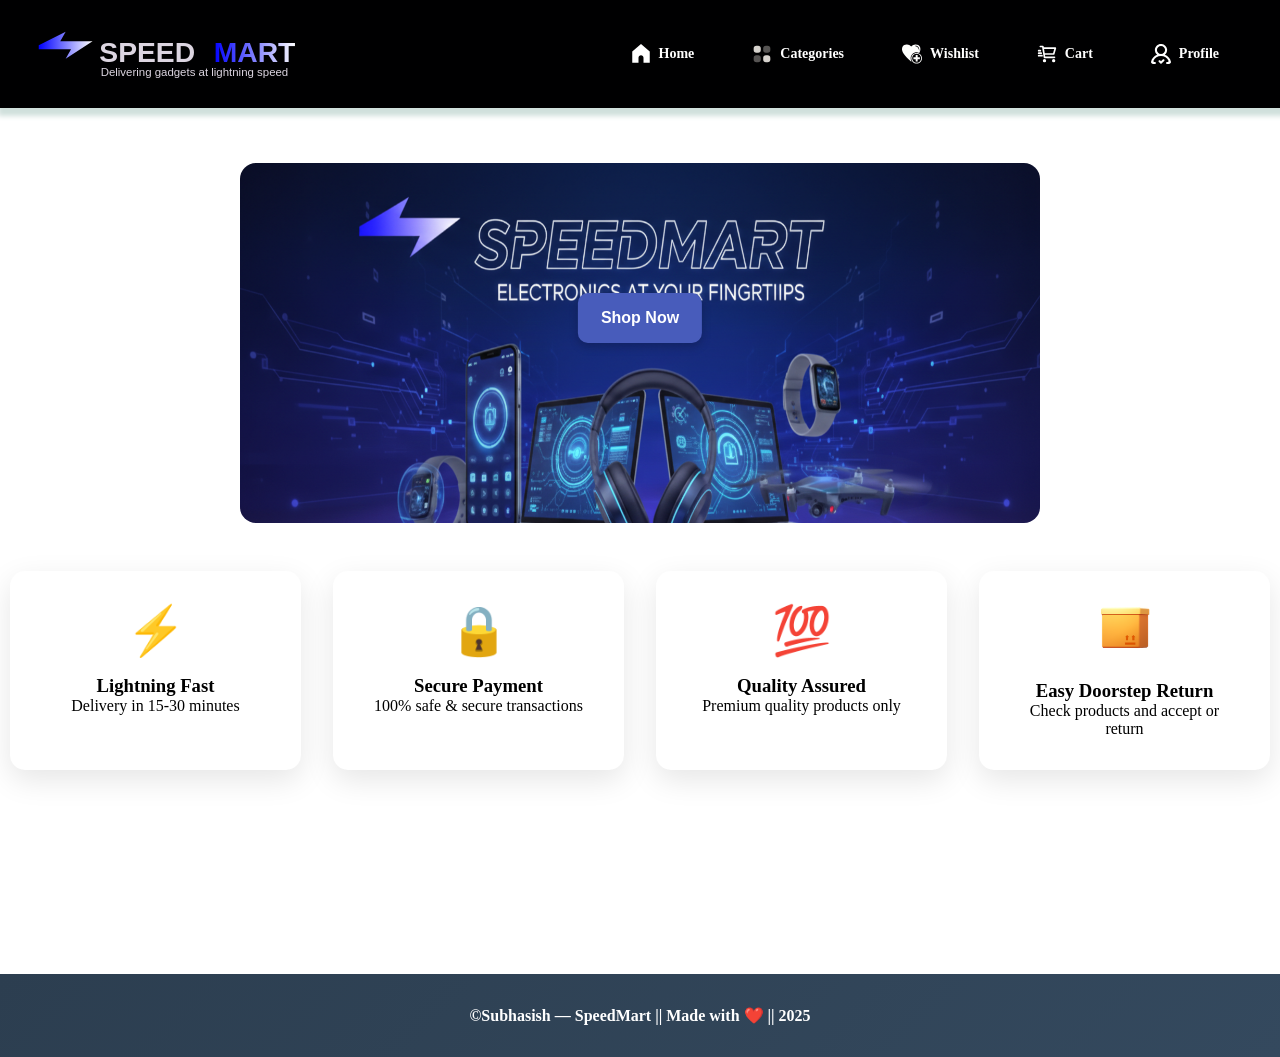
==== commit aaa5bfae: "Update index.html" ====
--- a/index.html
+++ b/index.html
@@ -89,7 +89,7 @@
             </div>
             <!-- Products page-->
             <section id="productsPage" style="display:none;">
-                <button class="back" onclick="backToCategories()">← Back</button>
+                <button class="back" onclick="backToCategories()">↩</button>
                 <h2 id="categoryTitle"></h2>
                 <div id="productsList"></div>
             </section>
@@ -109,12 +109,10 @@
                 <button onclick="placeOrder()">Checkout</button>
             </section>
             <!-- Profile Page -->
-            <section id="profilePage" style="display:none; text-align:center; padding-top:20px;">
-
-                <h3 id="profileWelcome"></h3>
-            
+            <section id="profilePage" style="display:none; padding-top:20px;">
+
                 <!-- Login Form -->
-                <form id="loginForm" class="auth-card" >
+                <form id="loginForm" class="auth-card" style="margin: auto; text-align: center;">
                     <h2>Login</h2>
                     <input id="loginEmail" type="email" placeholder="Email" required>
                     <input id="loginPass" type="password" placeholder="Password" required>
@@ -123,7 +121,7 @@
                 </form>
             
                 <!-- Signup Form -->
-                <form id="signupForm" class="auth-card" style="display:none;">
+                <form id="signupForm" class="auth-card" style="display:none; margin: auto; text-align: center;">
                     <h2>Sign Up</h2>
                     <input id="signupEmail" type="email" placeholder="Email" required>
                     <input id="signupPh" type="number" placeholder="Phone Number" required>
@@ -133,16 +131,84 @@
                     <p class="switch-text">Already have an account? <span onclick="showLogin()" style="color: rgb(36, 252, 79);">Login</span></p>
                 </form>
             
-                <!-- Visible only if logged in -->
-                <div id="extraProfileButtons" style="display:none; margin-top:20px;">
-                    <button onclick="showMyOrders()">My Orders</button>
-                    <button onclick="logoutUser()">Logout</button>
+                <!-- Visible only if logged in (Profile Dashboard) -->
+                <div id="profileDashboard" style="display:none;" class="profile-dashboard-container">
+                    <div class="dashboard-grid">
+                        
+                        <!-- Left Panel: Account Info -->
+                        <div class="dashboard-card profile-info-card">
+                            <div class="profile-avatar">
+                                <span id="avatarLetter">U</span>
+                            </div>
+                            <h3 id="profileEmailDisplay">user@example.com</h3>
+
+                            
+                            <div class="profile-details-form">
+                                <div class="form-group">
+                                    <label for="profilePhoneInput">Phone Number</label>
+                                    <input id="profilePhoneInput" type="tel" placeholder="Add phone number">
+                                </div>
+                                <button onclick="saveProfileChanges()" class="save-btn">Update Phone</button>
+                            </div>
+                            
+                            <div class="profile-actions">
+                                <button onclick="togglePasswordForm()" class="action-btn outline">Change Password</button>
+                                <button onclick="logoutUser()" class="action-btn danger">Logout</button>
+                            </div>
+
+                            <!-- Change Password Sub-form (Collapsible) -->
+                            <div id="changePasswordSection" style="display:none;" class="change-password-box">
+                                <h4>Change Password</h4>
+                                <input id="newPasswordInput" type="password" placeholder="New Password" required>
+                                <input id="confirmNewPasswordInput" type="password" placeholder="Confirm New Password" required>
+                                <div class="password-actions">
+                                    <button onclick="changeUserPassword()" class="save-btn">Save Password</button>
+                                    <button onclick="togglePasswordForm()" class="cancel-btn">Cancel</button>
+                                </div>
+                            </div>
+                        </div>
+                        
+                        <!-- Right Panel: Stats & Activity -->
+                        <div class="dashboard-right">
+                            
+                            <!-- Stats Cards Grid -->
+                            <div class="stats-grid">
+                                <div class="stat-card" onclick="showMyOrders()">
+                                    <div class="stat-icon">📦</div>
+                                    <div class="stat-info">
+                                        <h4 id="profileOrdersCount">0</h4>
+                                        <p>Total Orders</p>
+                                    </div>
+                                </div>
+                                <div class="stat-card" onclick="showCart()">
+                                    <div class="stat-icon">🛒</div>
+                                    <div class="stat-info">
+                                        <h4 id="profileCartCount">0</h4>
+                                        <p>Items in Cart</p>
+                                    </div>
+                                </div>
+                            </div>
+                            
+                            <!-- Recent Orders Card -->
+                            <div class="dashboard-card recent-orders-card">
+                                <div class="card-header">
+                                    <h3>Recent Orders</h3>
+                                    <button class="view-all-btn" onclick="showMyOrders()">View All</button>
+                                </div>
+                                <div id="profileRecentOrders" class="recent-orders-list">
+                                    <p class="no-orders">Loading recent orders...</p>
+                                </div>
+                            </div>
+                            
+                        </div>
+                    </div>
                 </div>
             
             </section>
                         
             <!-- Orders Page -->
             <section id="ordersPage" style="display:none; padding:20px;">
+                <button class="back" onclick="showProfile()">↩</button>
                 <h2 style="text-align:center; margin-bottom:15px;">My Orders</h2>
                 <div id="ordersList" style="display:flex; flex-direction:column; gap:15px;"></div>
             </section>
--- a/style.css
+++ b/style.css
@@ -538,7 +538,7 @@
 
 .toast {
     position: fixed;
-    bottom: 80px;
+    bottom: 200px;
     left: 50%;
     transform: translateX(-50%);
     background: #020000;
@@ -672,7 +672,7 @@
 
     .home img {
         width: 100%;
-        height: 70vh;
+        height: 35vh;
     }
 
     .home button {
@@ -719,7 +719,7 @@
     width: 100%;
     padding: 10px;
     margin-top: 8px;
-    background: orangered;
+    background: #1436f6;
     border: none;
     color: white;
     font-weight: bold;
@@ -940,3 +940,9 @@
 
 
 
+
+
+
+
+
+
